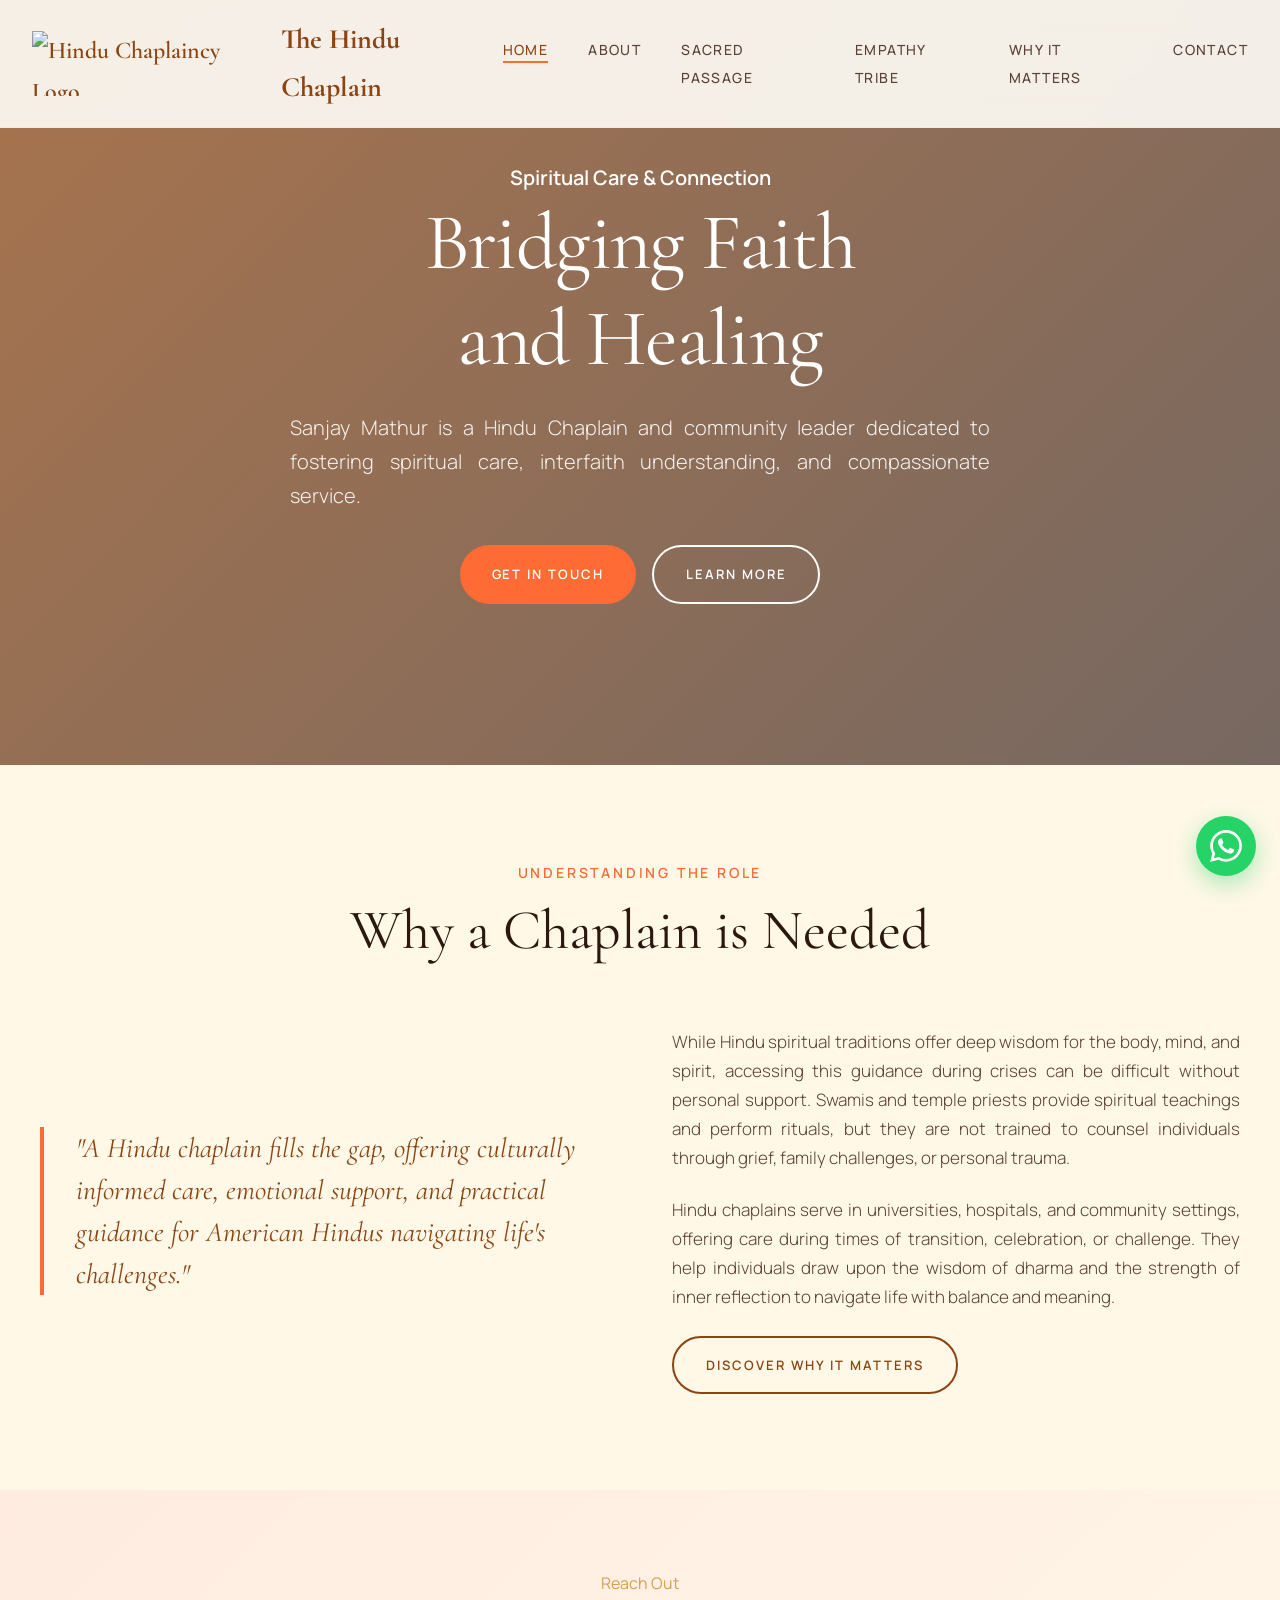
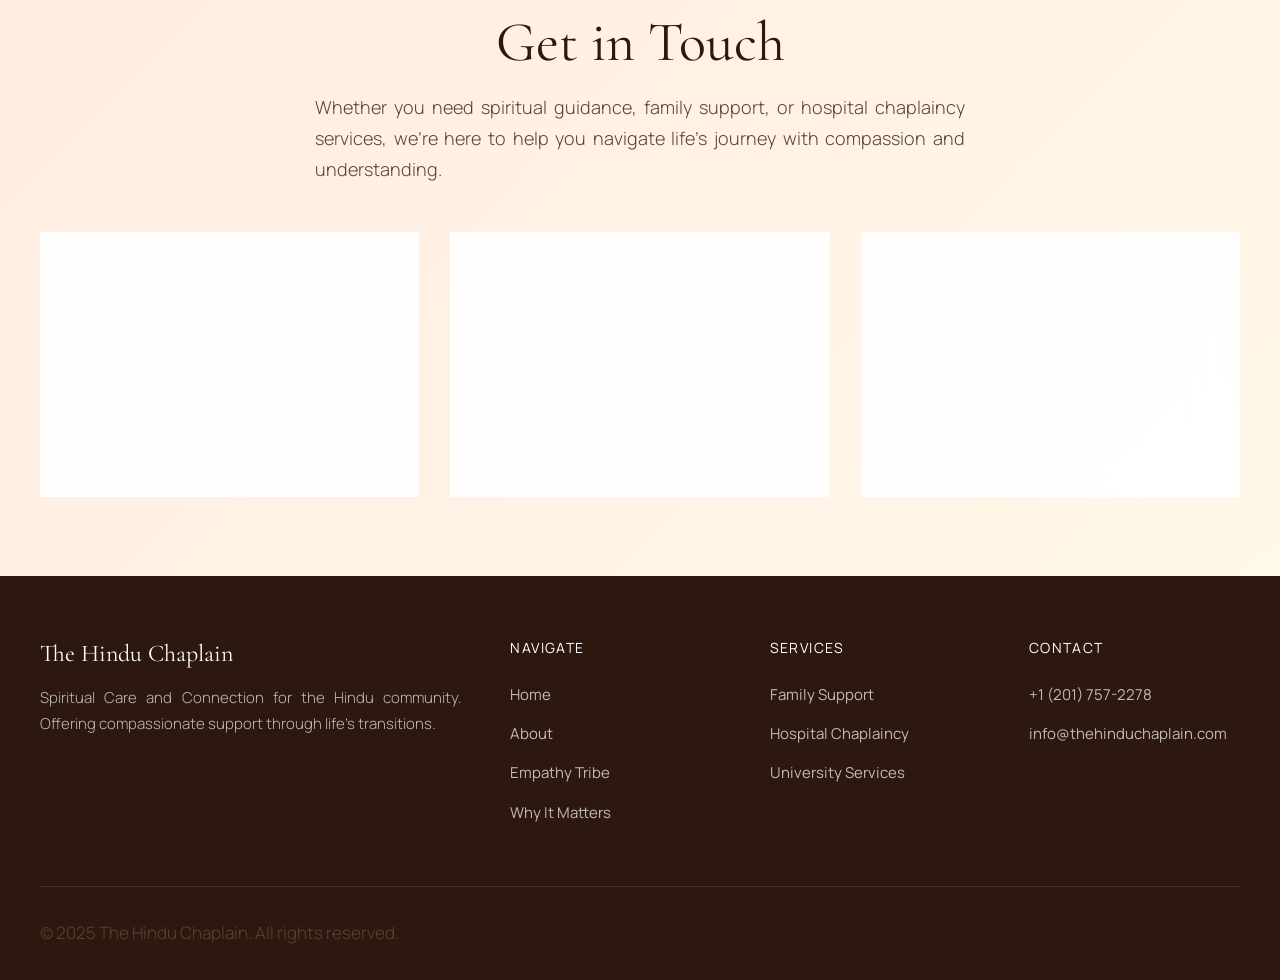
==== index.html @ c5d3df4e "first commit" ====
<!DOCTYPE html>
<html lang="en">
<head>
  <meta charset="UTF-8">
  <meta name="viewport" content="width=device-width, initial-scale=1.0">
  <meta name="description" content="Sanjay Mathur is a Hindu Chaplain and community leader dedicated to fostering spiritual care, interfaith understanding, and compassionate service.">
  <title>Hindu Chaplaincy - Spiritual Care and Connection</title>
  <link rel="stylesheet" href="styles.css">
</head>
<body>
  <!-- Navigation -->
  <nav class="nav-container" data-testid="main-navigation">
    <div class="nav-inner">
      <a href="index.html" class="nav-logo" data-testid="nav-logo">
        <img src="https://customer-assets.emergentagent.com/job_hindu-chaplain-v2/artifacts/nrknlaer_th_logo.png" alt="Hindu Chaplaincy Logo" class="nav-logo-img"><span class="nav-logo-text">The Hindu Chaplain</span>
      </a>
      
      <button class="nav-toggle" data-testid="nav-toggle" onclick="toggleNav()">
        <span></span>
        <span></span>
        <span></span>
      </button>
      
      <ul class="nav-links" data-testid="nav-links">
        <li><a href="index.html" class="active" data-testid="nav-home">Home</a></li>
        <li><a href="about.html" data-testid="nav-about">About</a></li>
        <li><a href="sacred-passage.html" data-testid="nav-sacred">Sacred Passage</a></li>
        <li><a href="empathy.html" data-testid="nav-empathy">Empathy Tribe</a></li>
        <li><a href="matters.html" data-testid="nav-matters">Why It Matters</a></li>
        <li><a href="contact.html" data-testid="nav-contact">Contact</a></li>
      </ul>
    </div>
  </nav>

  <!-- Hero Section with Background Image -->
  <section class="home-hero" data-testid="hero-section" style="background-image: url('https://images.unsplash.com/photo-1770615540010-0c2cd30bfefd?crop=entropy&cs=srgb&fm=jpg&ixid=M3w3NTY2Nzd8MHwxfHNlYXJjaHwxfHxsb3R1cyUyMGZsb3dlciUyMGJsb29taW5nJTIwd2F0ZXJ8ZW58MHx8fHwxNzc1NDY2NzI4fDA&ixlib=rb-4.1.0&q=85');">
    <div class="home-hero-content">
        <span style="font-size: 20px; font-weight: 600; color: #ffffff;">Spiritual Care & Connection</span>
     <!--   <span class="hero-overline" style="color: var(--accent-gold);">Spiritual Care & Connection</span> -->
      <h1>Bridging Faith<br>and Healing</h1>
      <p>Sanjay Mathur is a Hindu Chaplain and community leader dedicated to fostering spiritual care, interfaith understanding, and compassionate service.</p>
      <div style="display: flex; gap: 1rem; flex-wrap: wrap; justify-content: center; margin-top: 2rem;">
        <a href="contact.html" class="btn btn-saffron" data-testid="hero-cta-primary">Get in Touch</a>
        <a href="about.html" class="btn btn-white" data-testid="hero-cta-secondary">Learn More</a>
      </div>
    </div>
  </section>

  <!-- About Chaplaincy Section -->
  <section class="section section-alt" data-testid="chaplaincy-section">
    <div class="container">
      <div class="section-header">
        <span class="overline">Understanding the Role</span>
        <h2>Why a Chaplain is Needed</h2>
      </div>
      
      <div class="chaplaincy-content">
        <div class="chaplaincy-quote">
          <blockquote>
            "A Hindu chaplain fills the gap, offering culturally informed care, emotional support, and practical guidance for American Hindus navigating life's challenges."
          </blockquote>
        </div>
        
        <div class="chaplaincy-text">
          <p>While Hindu spiritual traditions offer deep wisdom for the body, mind, and spirit, accessing this guidance during crises can be difficult without personal support. Swamis and temple priests provide spiritual teachings and perform rituals, but they are not trained to counsel individuals through grief, family challenges, or personal trauma.</p>
          <p>Hindu chaplains serve in universities, hospitals, and community settings, offering care during times of transition, celebration, or challenge. They help individuals draw upon the wisdom of dharma and the strength of inner reflection to navigate life with balance and meaning.</p>
          <a href="matters.html" class="btn btn-secondary" data-testid="learn-why-matters">Discover Why It Matters</a>
        </div>
      </div>
    </div>
  </section>

  <!-- Testimonials Section (Hidden) -->
  <section class="section" data-testid="testimonials-section" style="display: none;">
    <div class="container">
      <div class="section-header">
        <span class="overline">Stories of Connection</span>
        <h2>Testimonials</h2>
      </div>
      
      <div class="testimonials-grid">
        <div class="testimonial-card" data-testid="testimonial-1">
          <p class="testimonial-text">"Sanjay's guidance during my father's final days brought our family immense peace. His understanding of Hindu traditions combined with compassionate counseling made an impossible time bearable."</p>
          <div class="testimonial-author">
            <div class="testimonial-avatar">RK</div>
            <div class="testimonial-info">
              <h4>Ravi Kumar</h4>
              <span>Rochester, NY</span>
            </div>
          </div>
        </div>
        
        <div class="testimonial-card" data-testid="testimonial-2">
          <p class="testimonial-text">"As a Hindu student far from home, having a chaplain who understands my faith and culture has been invaluable. Sanjay helped me find spiritual grounding during a challenging transition."</p>
          <div class="testimonial-author">
            <div class="testimonial-avatar">PS</div>
            <div class="testimonial-info">
              <h4>Priya Sharma</h4>
              <span>Syracuse University</span>
            </div>
          </div>
        </div>
        
        <div class="testimonial-card" data-testid="testimonial-3">
          <p class="testimonial-text">"The hospital chaplaincy program has transformed how we support Hindu patients and families. Sanjay bridges cultural understanding with profound spiritual care."</p>
          <div class="testimonial-author">
            <div class="testimonial-avatar">DM</div>
            <div class="testimonial-info">
              <h4>Dr. Michael Chen</h4>
              <span>UR Medicine</span>
            </div>
          </div>
        </div>
      </div>
    </div>
    
    <!-- Video Testimonial -->
    <div class="container">
      <div class="video-testimonial" data-testid="video-testimonial">
        <h3 style="text-align: center; margin-bottom: 2rem; color: var(--accent-deep);">Watch a Testimonial</h3>
        <div class="video-container">
          <iframe 
            width="560" 
            height="315" 
            src="https://www.youtube.com/embed/dQw4w9WgXcQ" 
            title="Video Testimonial" 
            frameborder="0" 
            allow="accelerometer; autoplay; clipboard-write; encrypted-media; gyroscope; picture-in-picture; web-share" 
            allowfullscreen
            data-testid="youtube-video">
          </iframe>
        </div>
        <p style="text-align: center; margin-top: 1.5rem; font-style: italic; color: var(--text-secondary);">"Hear from our community members about their experiences with Hindu Chaplaincy services."</p>
      </div>
    </div>
  </section>

  <!-- Get in Touch Section -->
  <section class="get-in-touch-section" data-testid="cta-section" style="background-image: url('https://images.pexels.com/photos/9881079/pexels-photo-9881079.jpeg?auto=compress&cs=tinysrgb&dpr=2&h=650&w=940');">
    <div class="get-in-touch-content">
      <div class="get-in-touch-header">
        <span class="hero-overline" style="color: var(--accent-gold);">Reach Out</span>
        <h2>Get in Touch</h2>
        <p>Whether you need spiritual guidance, family support, or hospital chaplaincy services, we're here to help you navigate life's journey with compassion and understanding.</p>
      </div>
      
      <div class="get-in-touch-cards" data-testid="cta-contact-options">
        <!-- Call Us Card -->
        <a href="tel:+12017572278" class="get-in-touch-card" data-testid="call-us-card">
          <div class="get-in-touch-card-icon">
            <svg xmlns="http://www.w3.org/2000/svg" fill="none" viewBox="0 0 24 24" stroke-width="1.5" stroke="currentColor">
              <path stroke-linecap="round" stroke-linejoin="round" d="M2.25 6.75c0 8.284 6.716 15 15 15h2.25a2.25 2.25 0 002.25-2.25v-1.372c0-.516-.351-.966-.852-1.091l-4.423-1.106c-.44-.11-.902.055-1.173.417l-.97 1.293c-.282.376-.769.542-1.21.38a12.035 12.035 0 01-7.143-7.143c-.162-.441.004-.928.38-1.21l1.293-.97c.363-.271.527-.734.417-1.173L6.963 3.102a1.125 1.125 0 00-1.091-.852H4.5A2.25 2.25 0 002.25 4.5v2.25z" />
            </svg>
          </div>
          <h3>Call Us</h3>
          <p>+1 (201) 757-2278</p>
          <span class="get-in-touch-action">Click to Call →</span>
        </a>
        
        <!-- Request Support Card -->
        <div class="get-in-touch-card" data-testid="request-support-card">
          <div class="get-in-touch-card-icon">
            <svg xmlns="http://www.w3.org/2000/svg" fill="none" viewBox="0 0 24 24" stroke-width="1.5" stroke="currentColor">
              <path stroke-linecap="round" stroke-linejoin="round" d="M21.75 6.75v10.5a2.25 2.25 0 01-2.25 2.25h-15a2.25 2.25 0 01-2.25-2.25V6.75m19.5 0A2.25 2.25 0 0019.5 4.5h-15a2.25 2.25 0 00-2.25 2.25m19.5 0v.243a2.25 2.25 0 01-1.07 1.916l-7.5 4.615a2.25 2.25 0 01-2.36 0L3.32 8.91a2.25 2.25 0 01-1.07-1.916V6.75" />
            </svg>
          </div>
          <h3>Request for Support</h3>
          <p>Send us your inquiry and we'll respond within 24 hours</p>
          <a href="help.html" class="btn btn-saffron" data-testid="request-support-btn">Request Support</a>
        </div>

        <!-- Schedule a Video Call Card -->
        <div class="get-in-touch-card" data-testid="schedule-video-call-card">
          <div class="get-in-touch-card-icon">
            <svg xmlns="http://www.w3.org/2000/svg" fill="none" viewBox="0 0 24 24" stroke-width="1.5" stroke="currentColor">
              <path stroke-linecap="round" stroke-linejoin="round" d="M15.75 10.5l4.72-4.72a.75.75 0 011.28.53v11.38a.75.75 0 01-1.28.53l-4.72-4.72M4.5 18.75h9a2.25 2.25 0 002.25-2.25v-9a2.25 2.25 0 00-2.25-2.25h-9A2.25 2.25 0 002.25 7.5v9a2.25 2.25 0 002.25 2.25z" />
            </svg>
          </div>
          <h3>Schedule a Video Call</h3>
          <p>Book a one-on-one video session at a time that works for you</p>
          <a href="https://calendly.com/chaplainsanjay/meet-with-sanjay" target="_blank" class="btn btn-saffron" data-testid="schedule-video-call-btn">Schedule Now</a>
        </div>
      </div>
    </div>
  </section>

  <!-- Footer -->
  <footer class="footer" data-testid="footer">
    <div class="footer-content">
      <div class="footer-brand">
        <h3>The Hindu Chaplain</h3>
        <p>Spiritual Care and Connection for the Hindu community. Offering compassionate support through life's transitions.</p>
      </div>
      
      <div class="footer-links">
        <h4>Navigate</h4>
        <ul>
          <li><a href="index.html">Home</a></li>
          <li><a href="about.html">About</a></li>
          <li><a href="empathy.html">Empathy Tribe</a></li>
          <li><a href="matters.html">Why It Matters</a></li>
        </ul>
      </div>
      
      <div class="footer-links">
        <h4>Services</h4>
        <ul>
          <li><a href="contact.html">Family Support</a></li>
          <li><a href="contact.html">Hospital Chaplaincy</a></li>
          <li><a href="contact.html">University Services</a></li>
        </ul>
      </div>
      
      <div class="footer-links">
        <h4>Contact</h4>
        <ul>
          <li><a href="tel:+12017572278">+1 (201) 757-2278</a></li>
          <li><a href="mailto:info@thehinduchaplain.com">info@thehinduchaplain.com</a></li>
        </ul>
      </div>
    </div>
    
    <div class="footer-bottom">
      <p>&copy; 2025 The Hindu Chaplain. All rights reserved.</p>
    </div>
  </footer>

  <script>
    function toggleNav() {
      const navLinks = document.querySelector('.nav-links');
      navLinks.classList.toggle('active');
    }
  </script>
  <!-- Floating WhatsApp Chat Button -->
  <a href="https://wa.me/12017572278" target="_blank" rel="noopener" class="whatsapp-float" aria-label="Chat on WhatsApp" data-testid="whatsapp-float-btn">
    <svg xmlns="http://www.w3.org/2000/svg" viewBox="0 0 24 24"><path d="M17.472 14.382c-.297-.149-1.758-.867-2.03-.967-.273-.099-.471-.148-.67.15-.197.297-.767.966-.94 1.164-.173.199-.347.223-.644.075-.297-.15-1.255-.463-2.39-1.475-.883-.788-1.48-1.761-1.653-2.059-.173-.297-.018-.458.13-.606.134-.133.298-.347.446-.52.149-.174.198-.298.298-.497.099-.198.05-.371-.025-.52-.075-.149-.669-1.612-.916-2.207-.242-.579-.487-.5-.669-.51l-.57-.01c-.198 0-.52.074-.792.372s-1.04 1.016-1.04 2.479 1.065 2.876 1.213 3.074c.149.198 2.096 3.2 5.077 4.487.709.306 1.262.489 1.694.625.712.227 1.36.195 1.871.118.571-.085 1.758-.719 2.006-1.413.248-.694.248-1.289.173-1.413-.074-.124-.272-.198-.57-.347m-5.421 7.403h-.004a9.87 9.87 0 0 1-5.031-1.378l-.361-.214-3.741.982.998-3.648-.235-.374a9.86 9.86 0 0 1-1.51-5.26c.001-5.45 4.436-9.884 9.888-9.884 2.64 0 5.122 1.03 6.988 2.898a9.825 9.825 0 0 1 2.893 6.994c-.003 5.45-4.437 9.884-9.885 9.884m8.413-18.297A11.815 11.815 0 0 0 12.05 0C5.495 0 .16 5.335.157 11.892c0 2.096.547 4.142 1.588 5.945L.057 24l6.305-1.654a11.882 11.882 0 0 0 5.683 1.448h.005c6.554 0 11.89-5.335 11.893-11.893A11.821 11.821 0 0 0 20.464 3.488"/></svg>
  </a>

</body>
</html>
---- styles.css ----
/* Hindu Chaplain Website - Version 2 Color Theme */
/* Saffron, Gold, Cream & White Theme */
@import url('https://fonts.googleapis.com/css2?family=Cormorant+Garamond:wght@300;400;500;600;700&family=Manrope:wght@300;400;500;600;700&display=swap');

:root {
  --bg-primary: #FFFDF8;
  --bg-secondary: #FFF8E7;
  --text-primary: #2D1810;
  --text-secondary: #5C4033;
  --accent-saffron: #FF6B35;
  --accent-gold: #D4A24C;
  --accent-deep: #8B4513;
  --border-subtle: #F0E6D3;
}

* {
  margin: 0;
  padding: 0;
  box-sizing: border-box;
}

html {
  scroll-behavior: smooth;
}

body {
  font-family: 'Manrope', sans-serif;
  background-color: var(--bg-primary);
  color: var(--text-primary);
  line-height: 1.7;
}

/* Typography */
h1, h2, h3, h4, h5, h6 {
  font-family: 'Cormorant Garamond', serif;
  font-weight: 400;
  line-height: 1.2;
}

h1 {
  font-size: clamp(2.5rem, 6vw, 4.5rem);
  letter-spacing: -0.02em;
  color: var(--text-primary);
}

h2 {
  font-size: clamp(2rem, 4vw, 3rem);
  color: var(--accent-deep);
}

h3 {
  font-size: clamp(1.25rem, 2vw, 1.75rem);
  color: var(--text-primary);
}

p {
  font-size: 1.0625rem;
  color: var(--text-secondary);
  font-weight: 300;
  text-align: justify;
}

/* Navigation */
.nav-container {
  position: fixed;
  top: 0;
  left: 0;
  right: 0;
  z-index: 1000;
  background: rgba(255, 253, 248, 0.9);
  backdrop-filter: blur(20px);
  -webkit-backdrop-filter: blur(20px);
  border-bottom: 1px solid rgba(240, 230, 211, 0.5);
}

.nav-inner {
  max-width: 1400px;
  margin: 0 auto;
  padding: 1rem 2rem;
  display: flex;
  justify-content: space-between;
  align-items: center;
}

.nav-logo {
  font-family: 'Cormorant Garamond', serif;
  font-size: 1.5rem;
  font-weight: 600;
  color: var(--accent-deep);
  text-decoration: none;
  display: flex;
  align-items: center;
  gap: 0.75rem;
}

.nav-logo-img {
  height: 65px;
  width: auto;
  object-fit: contain;
}

.nav-logo-text {
  font-family: 'Cormorant Garamond', serif;
  font-size: 1.75rem;
  font-weight: 800;
  color: var(--accent-deep);
}

.nav-logo svg {
  width: 32px;
  height: 32px;
  fill: var(--accent-saffron);
}

.nav-links {
  display: flex;
  gap: 2.5rem;
  list-style: none;
}

.nav-links a {
  text-decoration: none;
  color: var(--text-secondary);
  font-size: 0.875rem;
  font-weight: 500;
  text-transform: uppercase;
  letter-spacing: 0.1em;
  transition: color 0.3s ease;
  position: relative;
}

.nav-links a:hover,
.nav-links a.active {
  color: var(--accent-deep);
}

.nav-links a::after {
  content: '';
  position: absolute;
  bottom: -4px;
  left: 0;
  width: 0;
  height: 2px;
  background: var(--accent-saffron);
  transition: width 0.3s ease;
}

.nav-links a:hover::after,
.nav-links a.active::after {
  width: 100%;
}

/* Mobile Navigation */
.nav-toggle {
  display: none;
  flex-direction: column;
  gap: 6px;
  background: none;
  border: none;
  cursor: pointer;
  padding: 4px;
}

.nav-toggle span {
  width: 28px;
  height: 2px;
  background: var(--accent-deep);
  transition: all 0.3s ease;
}

@media (max-width: 768px) {
  .nav-toggle {
    display: flex;
  }
  
  .nav-links {
    position: fixed;
    top: 70px;
    left: 0;
    right: 0;
    background: rgba(255, 253, 248, 0.98);
    backdrop-filter: blur(20px);
    flex-direction: column;
    padding: 2rem;
    gap: 1.5rem;
    transform: translateY(-150%);
    transition: transform 0.4s ease;
  }
  
  .nav-links.active {
    transform: translateY(0);
  }
}

/* Buttons */
.btn {
  display: inline-flex;
  align-items: center;
  gap: 0.75rem;
  padding: 1rem 2rem;
  font-size: 0.8125rem;
  font-weight: 600;
  text-transform: uppercase;
  letter-spacing: 0.15em;
  text-decoration: none;
  border-radius: 50px;
  transition: all 0.3s ease;
  cursor: pointer;
  border: none;
}

.btn-primary {
  background: var(--accent-deep);
  color: white;
}

.btn-primary:hover {
  background: var(--text-primary);
  transform: translateY(-2px);
  box-shadow: 0 10px 30px rgba(139, 69, 19, 0.25);
}

.btn-secondary {
  background: transparent;
  color: var(--accent-deep);
  border: 2px solid var(--accent-deep);
}

.btn-secondary:hover {
  background: var(--bg-secondary);
}

.btn-saffron {
  background: var(--accent-saffron);
  color: white;
}

.btn-saffron:hover {
  background: #e55a2b;
  transform: translateY(-2px);
  box-shadow: 0 10px 30px rgba(255, 107, 53, 0.3);
}

.btn-white {
  background: transparent;
  color: white;
  border: 2px solid white;
}

.btn-white:hover {
  background: white;
  color: var(--accent-deep);
}

/* Sections */
.section {
  padding: 6rem 2rem;
}

.section-alt {
  background: var(--bg-secondary);
}

.section-dark {
  background: var(--accent-deep);
  color: white;
}

.section-dark h2,
.section-dark h3,
.section-dark p {
  color: white;
}

.container {
  max-width: 1200px;
  margin: 0 auto;
}

.section-header {
  text-align: center;
  margin-bottom: 4rem;
}

.section-header h2 {
  font-size: clamp(2.5rem, 5vw, 3.5rem);
  font-weight: 400;
  color: var(--text-primary);
  margin-top: 0.75rem;
}

.section-header .overline {
  font-size: 0.875rem;
  text-transform: uppercase;
  letter-spacing: 0.2em;
  color: var(--accent-saffron);
  font-weight: 600;
  margin-bottom: 0;
  display: block;
}

/* Home Page Hero */
.home-hero {
  min-height: 85vh;
  display: flex;
  align-items: center;
  justify-content: center;
  text-align: center;
  position: relative;
  background-size: cover;
  background-position: center;
  padding: 8rem 2rem;
}

.home-hero::before {
  content: '';
  position: absolute;
  inset: 0;
  background: linear-gradient(135deg, rgba(139, 69, 19, 0.75), rgba(45, 24, 16, 0.65));
}

.home-hero-content {
  position: relative;
  z-index: 2;
  max-width: 900px;
}

.home-hero h1 {
  color: white;
  margin-bottom: 1.5rem;
  font-size: clamp(3rem, 7vw, 5rem);
}

.home-hero p {
  color: rgba(255, 255, 255, 0.9);
  font-size: 1.25rem;
  max-width: 700px;
  margin: 0 auto;
}

/* About Chaplaincy Section */
.chaplaincy-content {
  display: grid;
  grid-template-columns: 1fr 1fr;
  gap: 4rem;
  align-items: center;
}

.chaplaincy-quote {
  position: relative;
  padding: 2rem 0;
}

.chaplaincy-quote blockquote {
  font-family: 'Cormorant Garamond', serif;
  font-size: 1.75rem;
  font-weight: 400;
  font-style: italic;
  color: var(--accent-deep);
  line-height: 1.5;
  position: relative;
  padding-left: 2rem;
  border-left: 4px solid var(--accent-saffron);
}

.chaplaincy-text p {
  margin-bottom: 1.5rem;
}

/* Testimonials */
.testimonials-grid {
  display: grid;
  grid-template-columns: repeat(auto-fit, minmax(320px, 1fr));
  gap: 2rem;
}

.testimonial-card {
  background: var(--bg-primary);
  padding: 2.5rem;
  border-radius: 16px;
  border: 1px solid var(--border-subtle);
  position: relative;
  transition: transform 0.3s ease, box-shadow 0.3s ease;
}

.testimonial-card:hover {
  transform: translateY(-4px);
  box-shadow: 0 20px 40px rgba(45, 24, 16, 0.08);
}

.testimonial-card::before {
  content: '"';
  font-family: 'Cormorant Garamond', serif;
  font-size: 6rem;
  color: var(--accent-saffron);
  opacity: 0.2;
  position: absolute;
  top: 0;
  left: 1.5rem;
  line-height: 1;
}

.testimonial-text {
  font-style: italic;
  margin-bottom: 1.5rem;
  position: relative;
  z-index: 1;
}

.testimonial-author {
  display: flex;
  align-items: center;
  gap: 1rem;
}

.testimonial-avatar {
  width: 48px;
  height: 48px;
  border-radius: 50%;
  background: var(--accent-deep);
  display: flex;
  align-items: center;
  justify-content: center;
  color: white;
  font-weight: 600;
}

.testimonial-info h4 {
  font-size: 1rem;
  font-family: 'Manrope', sans-serif;
  font-weight: 600;
  margin-bottom: 0.25rem;
}

.testimonial-info span {
  font-size: 0.875rem;
  color: var(--text-secondary);
}

/* Video Testimonial */
.video-testimonial {
  margin-top: 4rem;
  padding-top: 3rem;
  border-top: 1px solid var(--border-subtle);
}

.video-container {
  position: relative;
  width: 100%;
  max-width: 700px;
  margin: 0 auto;
  border-radius: 16px;
  overflow: hidden;
  box-shadow: 0 20px 40px rgba(45, 24, 16, 0.12);
}

.video-container iframe {
  width: 100%;
  height: 400px;
  display: block;
}

@media (max-width: 768px) {
  .video-container iframe {
    height: 280px;
  }
}

/* CTA Section */
.cta-hero {
  min-height: 70vh;
  display: flex;
  align-items: center;
  justify-content: center;
  position: relative;
  padding: 5rem 2rem;
  background-size: cover;
  background-position: center;
}

.cta-hero::before {
  content: '';
  position: absolute;
  inset: 0;
  background: linear-gradient(135deg, rgba(255, 107, 53, 0.15), rgba(255, 248, 231, 0.92));
}

.cta-hero-content {
  position: relative;
  z-index: 2;
  max-width: 1200px;
  width: 100%;
}

.cta-header {
  text-align: center;
  margin-bottom: 3rem;
}

.cta-header h2 {
  font-size: clamp(2.5rem, 5vw, 3.5rem);
  font-weight: 400;
  color: var(--text-primary);
  margin-top: 0.75rem;
  margin-bottom: 1rem;
}

.cta-header p {
  max-width: 650px;
  margin: 0 auto;
  font-size: 1.125rem;
}

.cta-cards-grid {
  display: grid;
  grid-template-columns: repeat(3, 1fr);
  gap: 2rem;
}

.cta-action-card {
  background: rgba(255, 255, 255, 0.9);
  backdrop-filter: blur(20px);
  -webkit-backdrop-filter: blur(20px);
  border: 1px solid rgba(255, 255, 255, 0.6);
  border-radius: 24px;
  padding: 2.5rem 2rem;
  text-align: center;
  text-decoration: none;
  color: var(--text-primary);
  transition: all 0.4s ease;
  display: flex;
  flex-direction: column;
  align-items: center;
  gap: 1rem;
}

.cta-action-card:hover {
  transform: translateY(-8px);
  box-shadow: 0 25px 50px rgba(139, 69, 19, 0.15);
  background: white;
  border-color: var(--accent-saffron);
}

.cta-card-icon {
  width: 72px;
  height: 72px;
  background: linear-gradient(135deg, var(--accent-deep), #a0522d);
  border-radius: 50%;
  display: flex;
  align-items: center;
  justify-content: center;
  margin-bottom: 0.5rem;
  transition: all 0.3s ease;
}

.cta-action-card:hover .cta-card-icon {
  background: linear-gradient(135deg, var(--accent-saffron), #ff8c5a);
  transform: scale(1.1);
}

.cta-card-icon svg {
  width: 32px;
  height: 32px;
  stroke: white;
}

.cta-action-card h3 {
  font-family: 'Cormorant Garamond', serif;
  font-size: 1.5rem;
  color: var(--accent-deep);
  margin: 0;
}

.cta-action-card p {
  font-size: 0.9375rem;
  color: var(--text-secondary);
  margin: 0;
}

.cta-card-action {
  font-size: 0.8125rem;
  font-weight: 600;
  text-transform: uppercase;
  letter-spacing: 0.1em;
  color: var(--accent-saffron);
  margin-top: auto;
  padding-top: 0.5rem;
}

/* About Page */
.about-hero {
  padding: 10rem 2rem 4rem;
  text-align: center;
  background: linear-gradient(180deg, var(--bg-secondary) 0%, var(--bg-primary) 100%);
}

.profile-section {
  display: grid;
  grid-template-columns: 400px 1fr;
  gap: 4rem;
  align-items: start;
}

.profile-image {
  border-radius: 24px;
  overflow: hidden;
  position: sticky;
  top: 120px;
}

.profile-image img {
  width: 100%;
  height: auto;
  display: block;
}

.profile-content h3 {
  margin-bottom: 1rem;
  margin-top: 2rem;
}

.profile-content h3:first-child {
  margin-top: 0;
}

.credentials-list {
  list-style: none;
  margin: 1.5rem 0;
}

.credentials-list li {
  padding: 0.75rem 0;
  padding-left: 2rem;
  position: relative;
  border-bottom: 1px solid var(--border-subtle);
}

.credentials-list li::before {
  content: '';
  position: absolute;
  left: 0;
  top: 50%;
  transform: translateY(-50%);
  width: 8px;
  height: 8px;
  background: var(--accent-saffron);
  border-radius: 50%;
}

.universities-grid {
  display: grid;
  grid-template-columns: repeat(2, 1fr);
  gap: 1.5rem;
  margin-top: 2rem;
}

.university-card {
  background: var(--bg-secondary);
  padding: 1.5rem;
  border-radius: 12px;
  text-align: center;
}

.university-card h4 {
  font-family: 'Manrope', sans-serif;
  font-size: 0.9375rem;
  font-weight: 600;
}

/* Mission Banner */
.mission-banner {
  padding: 5rem 2rem;
  text-align: center;
}

.mission-banner h2 {
  color: white;
  margin-bottom: 1.5rem;
}

.mission-banner p {
  color: rgba(255, 255, 255, 0.85);
  max-width: 800px;
  margin: 0 auto;
  font-size: 1.25rem;
}

/* Empathy Page */
.empathy-hero {
  min-height: 60vh;
  display: flex;
  align-items: center;
  justify-content: center;
  text-align: center;
  position: relative;
  background: linear-gradient(135deg, var(--accent-deep), #5a3a1a);
  padding: 8rem 2rem;
}

.empathy-hero-content {
  position: relative;
  z-index: 2;
  max-width: 800px;
}

.empathy-hero h1 {
  color: white;
  margin-bottom: 1.5rem;
}

.empathy-hero p {
  color: rgba(255, 255, 255, 0.9);
  font-size: 1.25rem;
}

.empathy-content {
  max-width: 900px;
  margin: 0 auto;
}

.empathy-content h3 {
  margin-top: 3rem;
  margin-bottom: 1rem;
}

.empathy-content p {
  margin-bottom: 1.5rem;
}

.empathy-cta {
  background: var(--bg-secondary);
  padding: 3rem;
  border-radius: 20px;
  text-align: center;
  margin-top: 3rem;
}

.empathy-cta h3 {
  margin-top: 0;
  margin-bottom: 1rem;
}

.empathy-cta a {
  color: var(--accent-saffron);
  font-weight: 600;
}

/* Why It Matters Page */
.matters-grid {
  display: grid;
  grid-template-columns: repeat(12, 1fr);
  gap: 1.5rem;
}

.matters-card {
  padding: 2.5rem;
  border-radius: 20px;
}

.matters-card.large {
  grid-column: span 8;
}

.matters-card.small {
  grid-column: span 4;
}

.matters-card.full {
  grid-column: span 12;
}

.matters-card.bg-light {
  background: var(--bg-primary);
  border: 1px solid var(--border-subtle);
}

.matters-card.bg-alt {
  background: var(--bg-secondary);
}

.matters-card h3 {
  margin-bottom: 1rem;
}

.matters-card ul {
  list-style: none;
  margin-top: 1.5rem;
}

.matters-card ul li {
  padding: 0.75rem 0;
  padding-left: 1.5rem;
  position: relative;
  color: var(--text-secondary);
}

.matters-card ul li::before {
  content: '→';
  position: absolute;
  left: 0;
  color: var(--accent-saffron);
}

/* Contact Page */
.contact-hero {
  min-height: 100vh;
  display: flex;
  align-items: center;
  justify-content: center;
  position: relative;
  padding: 8rem 2rem;
  background-size: cover;
  background-position: center;
}

.contact-hero::before {
  content: '';
  position: absolute;
  inset: 0;
  background: linear-gradient(135deg, rgba(255, 107, 53, 0.12), rgba(255, 248, 231, 0.9));
}

.contact-container {
  position: relative;
  z-index: 2;
  max-width: 1200px;
  width: 100%;
  display: grid;
  grid-template-columns: 1fr 1fr;
  gap: 4rem;
  align-items: center;
}

.contact-info {
  padding: 2rem;
}

.contact-info h1 {
  margin-bottom: 1.5rem;
}

.contact-info p {
  margin-bottom: 2rem;
  font-size: 1.125rem;
}

.contact-cards {
  display: flex;
  flex-direction: column;
  gap: 1rem;
  margin-top: 2rem;
}

.contact-card {
  display: flex;
  align-items: center;
  gap: 1.25rem;
  padding: 1.25rem 1.5rem;
  background: white;
  border-radius: 16px;
  text-decoration: none;
  color: var(--text-primary);
  transition: all 0.3s ease;
  border: 1px solid var(--border-subtle);
}

.contact-card:hover {
  transform: translateX(8px);
  box-shadow: 0 10px 30px rgba(139, 69, 19, 0.1);
  border-color: var(--accent-deep);
}

.contact-card-icon {
  width: 48px;
  height: 48px;
  background: var(--bg-secondary);
  border-radius: 12px;
  display: flex;
  align-items: center;
  justify-content: center;
}

.contact-card-icon svg {
  width: 24px;
  height: 24px;
  stroke: var(--accent-deep);
}

.contact-card-content h4 {
  font-family: 'Manrope', sans-serif;
  font-size: 1rem;
  font-weight: 600;
  margin-bottom: 0.25rem;
}

.contact-card-content span {
  font-size: 0.875rem;
  color: var(--text-secondary);
}

/* Contact Form */
.contact-form-container {
  background: rgba(255, 255, 255, 0.8);
  backdrop-filter: blur(24px);
  -webkit-backdrop-filter: blur(24px);
  border: 1px solid rgba(255, 255, 255, 0.6);
  border-radius: 32px;
  padding: 3rem;
  position: relative;
  overflow: hidden;
}

.contact-form-container::before {
  content: '';
  position: absolute;
  top: -50%;
  right: -50%;
  width: 200%;
  height: 200%;
  background: radial-gradient(circle, rgba(255, 107, 53, 0.08) 0%, transparent 50%);
  pointer-events: none;
}

.lotus-icon {
  width: 80px;
  height: 80px;
  margin: 0 auto 2rem;
  display: block;
}

.lotus-icon svg {
  width: 100%;
  height: 100%;
  fill: var(--accent-saffron);
}

.contact-form {
  position: relative;
  z-index: 1;
}

.form-group {
  margin-bottom: 1.5rem;
}

.form-group label {
  display: block;
  font-size: 0.875rem;
  font-weight: 500;
  color: var(--text-secondary);
  margin-bottom: 0.5rem;
  text-transform: uppercase;
  letter-spacing: 0.05em;
}

.form-group input,
.form-group textarea,
.form-group select {
  width: 100%;
  padding: 1rem 0;
  font-family: 'Manrope', sans-serif;
  font-size: 1rem;
  color: var(--text-primary);
  background: transparent;
  border: none;
  border-bottom: 2px solid var(--border-subtle);
  transition: border-color 0.3s ease;
  outline: none;
}

.form-group input:focus,
.form-group textarea:focus,
.form-group select:focus {
  border-color: var(--accent-deep);
}

.form-group input::placeholder,
.form-group textarea::placeholder {
  color: rgba(92, 64, 51, 0.5);
}

.form-group textarea {
  resize: vertical;
  min-height: 120px;
}

.form-row {
  display: grid;
  grid-template-columns: 1fr 1fr;
  gap: 1.5rem;
}

.contact-form .btn {
  width: 100%;
  justify-content: center;
  margin-top: 1rem;
}

/* Footer */
.footer {
  background: var(--text-primary);
  color: white;
  padding: 4rem 2rem 2rem;
}

.footer-content {
  max-width: 1200px;
  margin: 0 auto;
  display: grid;
  grid-template-columns: 2fr 1fr 1fr 1fr;
  gap: 3rem;
}

.footer-brand h3 {
  font-size: 1.5rem;
  color: white;
  margin-bottom: 1rem;
}

.footer-brand p {
  color: rgba(255, 255, 255, 0.7);
  font-size: 0.9375rem;
}

.footer-links h4 {
  font-family: 'Manrope', sans-serif;
  font-size: 0.875rem;
  text-transform: uppercase;
  letter-spacing: 0.1em;
  color: white;
  margin-bottom: 1.5rem;
}

.footer-links ul {
  list-style: none;
}

.footer-links ul li {
  margin-bottom: 0.75rem;
}

.footer-links ul li a {
  color: rgba(255, 255, 255, 0.7);
  text-decoration: none;
  font-size: 0.9375rem;
  transition: color 0.3s ease;
}

.footer-links ul li a:hover {
  color: var(--accent-gold);
}

.footer-bottom {
  max-width: 1200px;
  margin: 3rem auto 0;
  padding-top: 2rem;
  border-top: 1px solid rgba(255, 255, 255, 0.1);
  text-align: center;
  color: rgba(255, 255, 255, 0.5);
  font-size: 0.875rem;
}

/* Responsive */
@media (max-width: 1024px) {
  .chaplaincy-content {
    grid-template-columns: 1fr;
  }
  
  .profile-section {
    grid-template-columns: 1fr;
  }
  
  .profile-image {
    position: relative;
    top: 0;
    max-width: 400px;
    margin: 0 auto;
  }
  
  .matters-card.large,
  .matters-card.small {
    grid-column: span 12;
  }
  
  .contact-container {
    grid-template-columns: 1fr;
    gap: 3rem;
  }
  
  .footer-content {
    grid-template-columns: 1fr 1fr;
    gap: 2rem;
  }
}

@media (max-width: 900px) {
  .cta-cards-grid {
    grid-template-columns: 1fr;
    max-width: 400px;
    margin: 0 auto;
  }
  
  .cta-action-card {
    width: 100%;
  }
}

@media (max-width: 640px) {
  .section {
    padding: 4rem 1.5rem;
  }
  
  .home-hero {
    min-height: 70vh;
    padding: 7rem 1.5rem 4rem;
  }
  
  .home-hero p {
    font-size: 1.0625rem;
  }
  
  .cta-hero {
    padding: 4rem 1.5rem;
  }
  
  .cta-action-card {
    padding: 2rem 1.5rem;
  }
  
  .form-row {
    grid-template-columns: 1fr;
  }
  
  .universities-grid {
    grid-template-columns: 1fr;
  }
  
  .footer-content {
    grid-template-columns: 1fr;
  }
  
  .contact-form-container {
    padding: 2rem 1.5rem;
  }
}

/* Animations */
@keyframes fadeInUp {
  from {
    opacity: 0;
    transform: translateY(30px);
  }
  to {
    opacity: 1;
    transform: translateY(0);
  }
}

.animate-fade-in {
  animation: fadeInUp 0.8s ease forwards;
}

.animate-delay-1 {
  animation-delay: 0.1s;
}

.animate-delay-2 {
  animation-delay: 0.2s;
}

.animate-delay-3 {
  animation-delay: 0.3s;
}

/* Utility Classes */
.text-center {
  text-align: center;
}

.mb-0 {
  margin-bottom: 0;
}

.mt-2 {
  margin-top: 2rem;
}

/* Get in Touch Section */
.get-in-touch-section {
  min-height: 70vh;
  display: flex;
  align-items: center;
  justify-content: center;
  position: relative;
  padding: 5rem 2rem;
  background-size: cover;
  background-position: center;
}

.get-in-touch-section::before {
  content: '';
  position: absolute;
  inset: 0;
  background: linear-gradient(135deg, rgba(255, 107, 53, 0.12), rgba(255, 248, 231, 0.92));
}

.get-in-touch-content {
  position: relative;
  z-index: 2;
  max-width: 1200px;
  width: 100%;
}

.get-in-touch-header {
  text-align: center;
  margin-bottom: 3rem;
}

.get-in-touch-header h1,
.get-in-touch-header h2 {
  font-size: clamp(2.5rem, 5vw, 3.5rem);
  font-weight: 400;
  color: var(--text-primary);
  margin-top: 0.75rem;
  margin-bottom: 1rem;
}

.get-in-touch-header p {
  max-width: 650px;
  margin: 0 auto;
  font-size: 1.125rem;
}

.get-in-touch-cards {
  display: grid;
  grid-template-columns: repeat(3, 1fr);
  gap: 2rem;
}

@media (max-width: 1024px) {
  .get-in-touch-cards {
    grid-template-columns: repeat(2, 1fr);
  }
}

.get-in-touch-card {
  background: rgba(255, 255, 255, 0.9);
  backdrop-filter: blur(20px);
  -webkit-backdrop-filter: blur(20px);
  border: 1px solid rgba(255, 255, 255, 0.6);
  border-radius: 24px;
  padding: 1.75rem 2rem;
  text-align: center;
  text-decoration: none;
  color: var(--text-primary);
  transition: all 0.4s ease;
  display: flex;
  flex-direction: column;
  align-items: center;
  gap: 0.5rem;
}

.get-in-touch-card:hover {
  transform: translateY(-8px);
  box-shadow: 0 25px 50px rgba(139, 69, 19, 0.15);
  background: white;
  border-color: var(--accent-saffron);
}

.get-in-touch-card-icon {
  width: 56px;
  height: 56px;
  background: linear-gradient(135deg, var(--accent-deep), #a0522d);
  border-radius: 50%;
  display: flex;
  align-items: center;
  justify-content: center;
  margin-bottom: 0.25rem;
  transition: all 0.3s ease;
}

.get-in-touch-card:hover .get-in-touch-card-icon {
  background: linear-gradient(135deg, var(--accent-saffron), #ff8c5a);
  transform: scale(1.1);
}

.get-in-touch-card-icon svg {
  width: 26px;
  height: 26px;
  stroke: white;
}

.get-in-touch-card h3 {
  font-family: 'Cormorant Garamond', serif;
  font-size: 1.4rem;
  color: var(--accent-deep);
  margin: 0;
}

.get-in-touch-card p {
  font-size: 0.9rem;
  color: var(--text-secondary);
  margin: 0;
}

.get-in-touch-action {
  font-size: 0.875rem;
  font-weight: 600;
  text-transform: uppercase;
  letter-spacing: 0.1em;
  color: var(--accent-saffron);
  margin-top: auto;
  padding-top: 0.5rem;
}

.get-in-touch-card .btn {
  margin-top: 0.5rem;
  padding: 0.6rem 1.25rem;
  font-size: 0.7rem;
  letter-spacing: 0.1em;
  white-space: nowrap;
}

/* Floating WhatsApp Button */
.whatsapp-float {
  position: fixed;
  bottom: 24px;
  right: 24px;
  width: 60px;
  height: 60px;
  background: #25D366;
  border-radius: 50%;
  display: flex;
  align-items: center;
  justify-content: center;
  box-shadow: 0 8px 24px rgba(37, 211, 102, 0.4);
  z-index: 1000;
  text-decoration: none;
  transition: transform 0.3s ease, box-shadow 0.3s ease;
  animation: whatsapp-pulse 2.5s ease-in-out infinite;
}

.whatsapp-float:hover {
  transform: scale(1.1);
  box-shadow: 0 12px 32px rgba(37, 211, 102, 0.55);
  animation: none;
}

.whatsapp-float svg {
  width: 32px;
  height: 32px;
  fill: white;
}

@keyframes whatsapp-pulse {
  0%, 100% { box-shadow: 0 8px 24px rgba(37, 211, 102, 0.4), 0 0 0 0 rgba(37, 211, 102, 0.5); }
  50% { box-shadow: 0 8px 24px rgba(37, 211, 102, 0.4), 0 0 0 14px rgba(37, 211, 102, 0); }
}

@media (max-width: 600px) {
  .whatsapp-float {
    width: 54px;
    height: 54px;
    bottom: 18px;
    right: 18px;
  }
  .whatsapp-float svg {
    width: 28px;
    height: 28px;
  }
}

@media (max-width: 768px) {
  .get-in-touch-cards {
    grid-template-columns: 1fr;
    max-width: 400px;
    margin: 0 auto;
  }
  
  .get-in-touch-card {
    padding: 2.5rem 2rem;
  }
  
  .get-in-touch-section {
    padding: 4rem 1.5rem;
  }
}
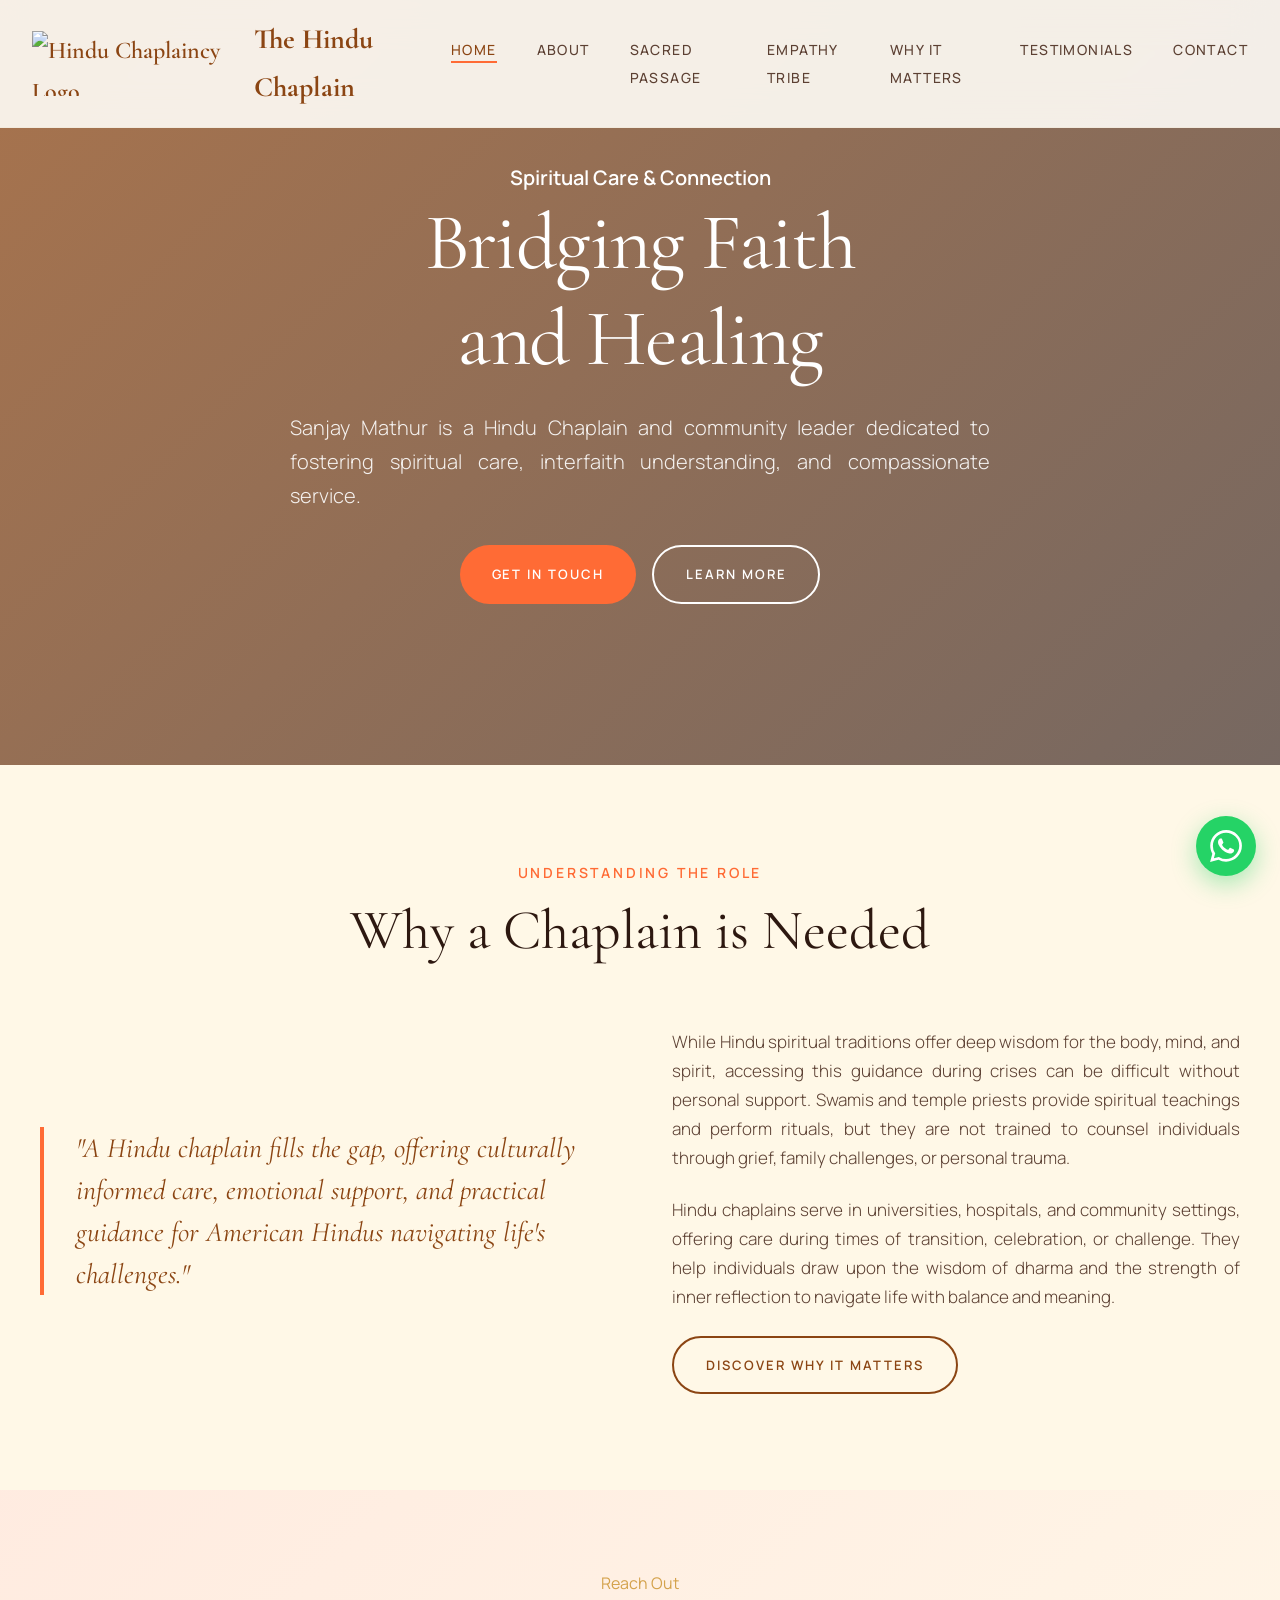
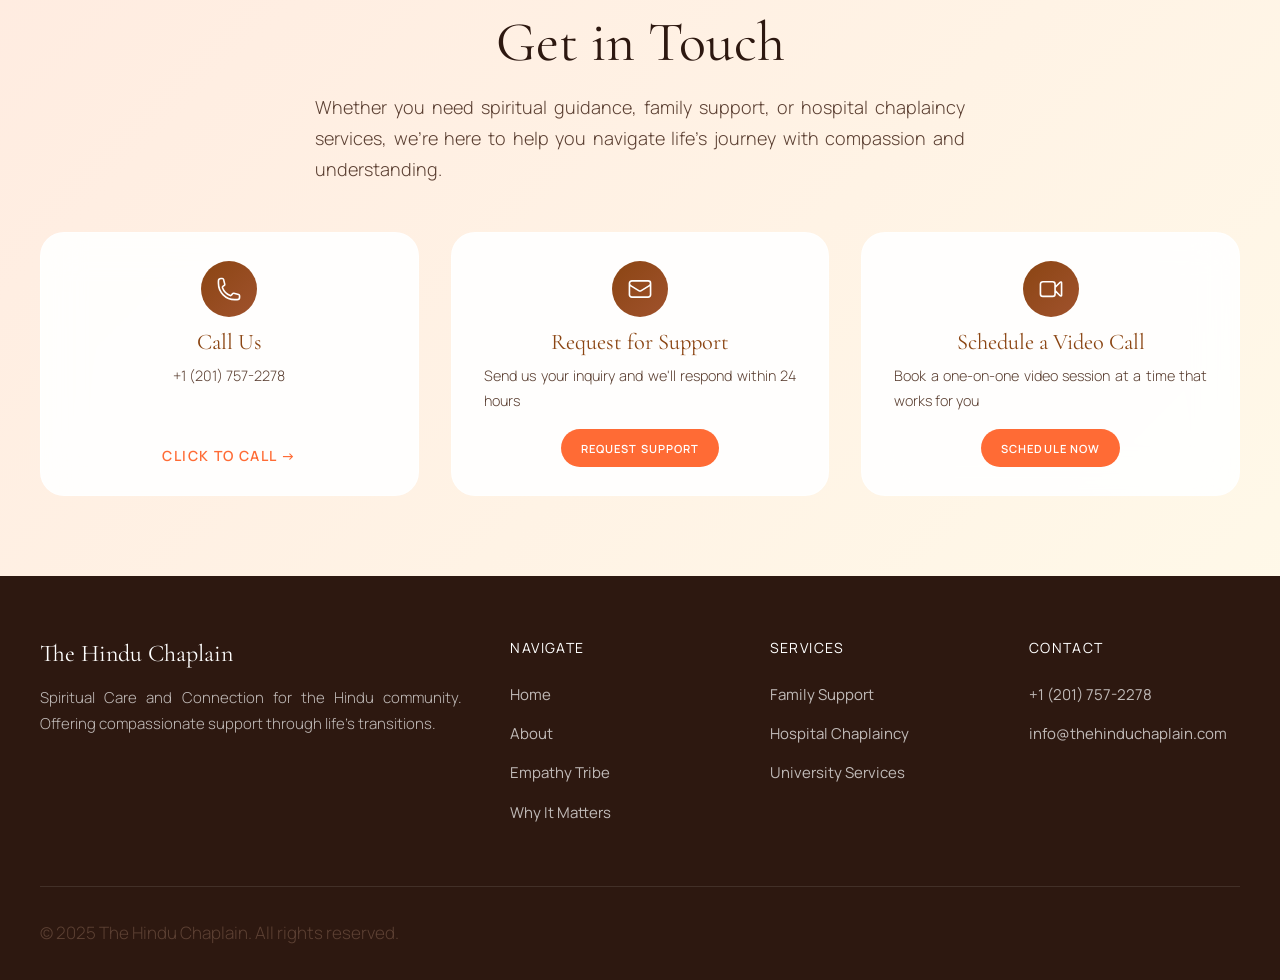
==== commit 145ffb14: "auto-commit for e01a839e-039a-4be0-b2f3-43a5af6a39b9" ====
--- a/index.html
+++ b/index.html
@@ -27,6 +27,7 @@
         <li><a href="sacred-passage.html" data-testid="nav-sacred">Sacred Passage</a></li>
         <li><a href="empathy.html" data-testid="nav-empathy">Empathy Tribe</a></li>
         <li><a href="matters.html" data-testid="nav-matters">Why It Matters</a></li>
+        <li><a href="testimonials.html" data-testid="nav-testimonials">Testimonials</a></li>
         <li><a href="contact.html" data-testid="nav-contact">Contact</a></li>
       </ul>
     </div>
